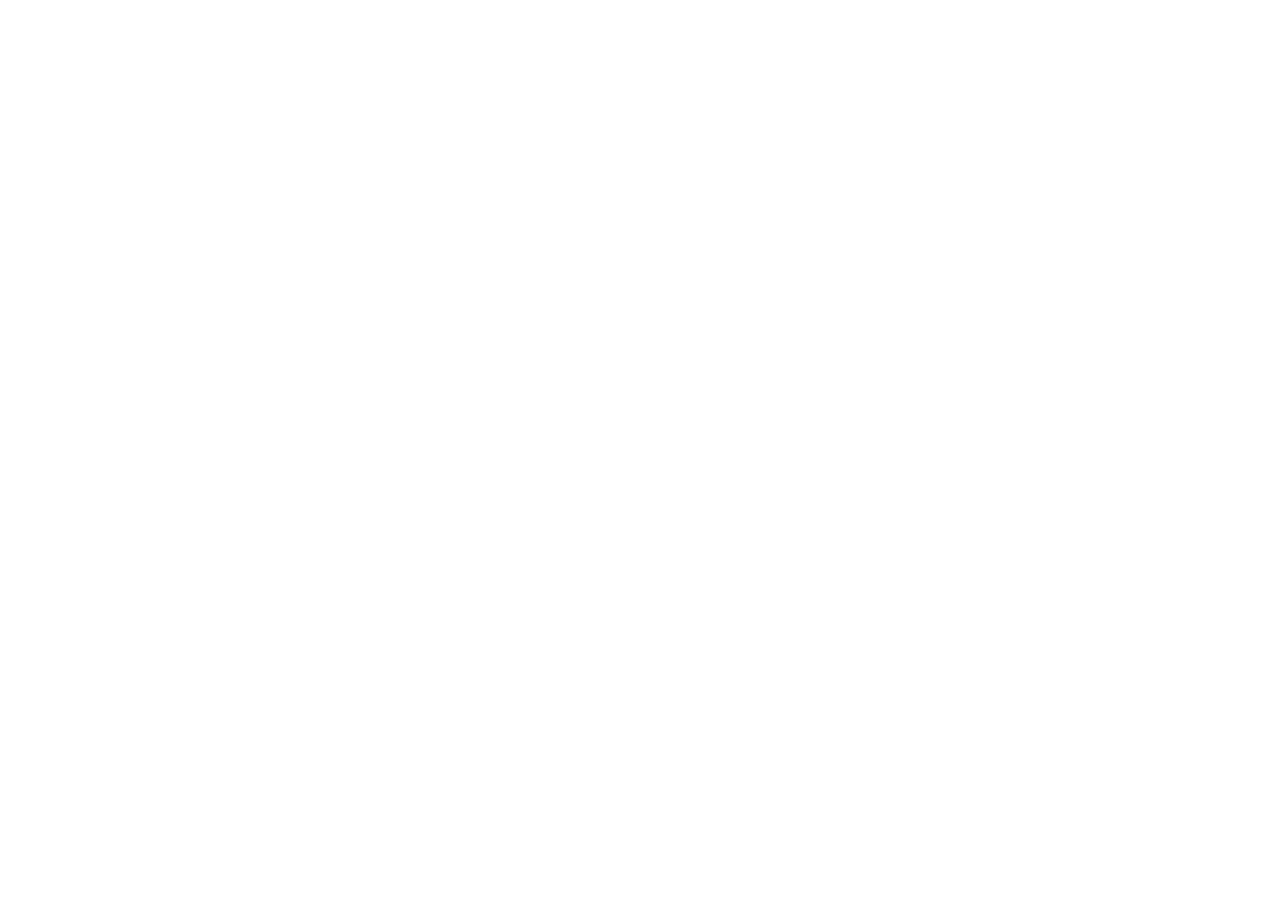
==== index.html @ 1cf108be "Add files via upload" ====
<!DOCTYPE html>
<html lang="nl">
	
<head>
	<meta charset="UTF-8">
	<meta name="author" content="jouw naam">
	<meta name="viewport" content="width=device-width, initial-scale=1">
	
	<title>Howdy FED2526</title>
	
	<link href="styles/style.css" rel="stylesheet">
	<link rel="icon" type="image/svg+xml" href="images/favicon.svg">
</head>

<body>
	<h1>Howdy FED2526</h1>

	<script defer src="scripts/script.js"></script>
</body>
	
</html>
---- styles/style.css ----
/**************/
/* CSS REMEDY */
/**************/
*, *::after, *::before {
  box-sizing:border-box;  
}

/*********************/
/* CUSTOM PROPERTIES */
/*********************/
:root {
	/* startje */
	--color-text:#111;
	--color-background:#eee;
}

/* ========== Basisreset ========== */
*,
*::before,
*::after {
  box-sizing: border-box;
  margin: 0;
  padding: 0;
}

/* ============================================
   GLOBAL
=============================================== */
body {
  font-family: 'Roboto', sans-serif;
  background: white;
  color: #fff;
  margin: 0;
}

/* ============================================
   HEADER
=============================================== */
header {
  background: #000;
  padding: 12px 20px;
  display: flex;
  justify-content: space-between;
  align-items: center;
}

/* Logo (directe link in header, niet de navigatielinks) */
header > a {
  color: #f8c400;
  font-size: 28px;
  font-weight: 700;
  text-decoration: none;
}

header nav ul {
  display: flex;
  gap: 20px;
  list-style: none;
}

header nav a {
  color: #fff;
  font-size: 15px;
  font-weight: 500;
  text-decoration: none;
}

header nav a:hover {
  color: #f8c400;
}

/* ============================================
   PLAYER HEADER SECTION
=============================================== */

/* Spelersnaam bovenaan in het artikel */
main article > header h1 {
  text-align: center;
  font-size: 40px;
  font-weight: 800;
  color: #fff;
  margin: 60px 0 40px 0;
  letter-spacing: 2px;
}

/* ============================================
   PLAYER INFO
=============================================== */

/* Sectie in het artikel met foto + details */
main article > section {
  width: 70%;
  margin: auto;
  display: grid;
  grid-template-columns: 1fr 1fr;
  gap: 40px;
}

/* Spelerfoto */
main article > section figure img {
  width: 100%;
  border-radius: 3px;
}

/* DetailsInfo (dl) */
main article > section dl {
  background: #efefef;
  color: #111;
  padding: 25px;
  border-radius: 3px;
}

main article > section dl dt {
  font-size: 13px;
  font-weight: 600;
  text-transform: uppercase;
  color: #777;
  margin-top: 14px;
}

main article > section dl dd {
  font-size: 17px;
  font-weight: 600;
  margin-bottom: 12px;
}

main article > section dl img {
  margin-right: 6px;
  height: 14px;
  vertical-align: middle;
}

/* ============================================
   SIDEBAR-ACHTIGE SECTIES (CONTACT, BERICHTEN, INFO, ZOEKEN, LOGO)
=============================================== */

/* Alle losse secties direct onder <main> (na het artikel) */
main > section {
  width: 80%;
  margin: 60px auto 20px auto;
  padding-bottom: 25px;
}

/* Kopjes van deze secties */
main > section h2 {
  font-size: 13px;
  color: #fff;
  font-weight: 600;
  text-transform: uppercase;
  margin-bottom: 18px;
  letter-spacing: 1px;
}

/* --------------------------------------------
   CONTACT (eerste section onder main)
--------------------------------------------- */

main > section:first-of-type p {
  color: #dcdcdc;
  font-size: 15px;
  margin-top: 10px;
}

main > section:first-of-type a[href^="mailto:"] {
  color: #f8c400;
  font-weight: 500;
  text-decoration: none;
}

/* --------------------------------------------
   RECENTE BERICHTEN (tweede section onder main)
--------------------------------------------- */

main > section:nth-of-type(2) ul {
  list-style: none;
}

main > section:nth-of-type(2) li {
  margin-bottom: 15px;
  border-bottom: 1px solid #333;
  padding-bottom: 10px;
}

main > section:nth-of-type(2) li a {
  font-size: 15px;
  color: #fff;
  text-decoration: none;
}

main > section:nth-of-type(2) li a:hover {
  color: #f8c400;
}

/* --------------------------------------------
   INFO-LINKS (derde section onder main)
--------------------------------------------- */

main > section:nth-of-type(3) ul {
  margin-top: 10px;
  margin-left: 20px;
}

main > section:nth-of-type(3) li {
  margin-bottom: 6px;
  color: #cfcfcf;
}

/* --------------------------------------------
   ZOEKEN (vierde section onder main)
--------------------------------------------- */

main > section:nth-of-type(4) input[type="search"] {
  width: 80%;
  padding: 10px;
  font-size: 15px;
  border: 0;
}

main > section:nth-of-type(4) button {
  padding: 10px;
  background: #ddd;
  border: none;
  cursor: pointer;
}

/* --------------------------------------------
   LOGO ONDER ZOEKEN (vijfde section onder main)
--------------------------------------------- */

main > section:nth-of-type(5) img {
  width: 250px;
}

/* ================================
   FOOTER
================================ */
footer {
  background: #111;
  text-align: center;
  padding: 18px;
  font-size: 13px;
  color: #aaa;
  margin-top: 100px;
}

/* ================================
   RESPONSIVE
================================ */
@media (max-width: 900px) {
  main article > section {
    grid-template-columns: 1fr;
    width: 85%;
  }

  main article > header h1 {
    font-size: 32px;
  }

  header nav ul {
    display: none;
  }
}

/****************/
/* JOUW STYLING */
/****************/
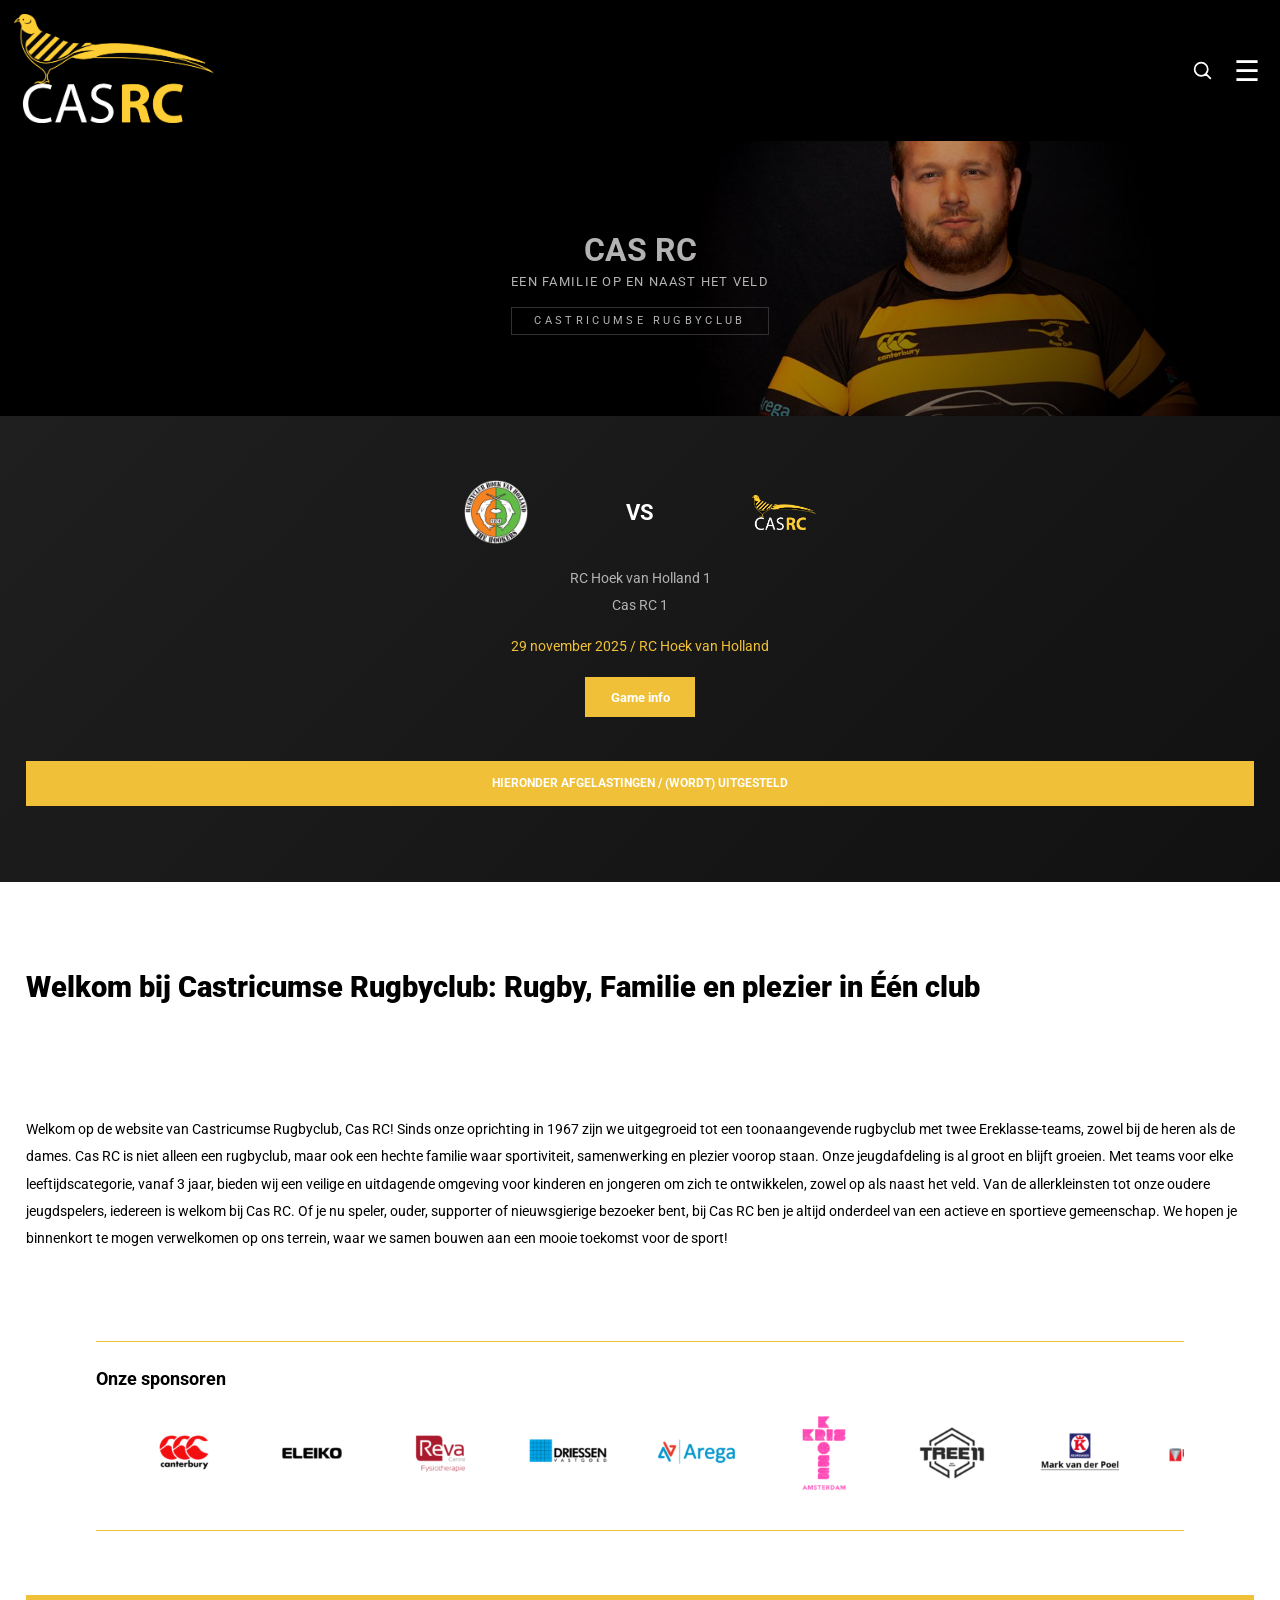
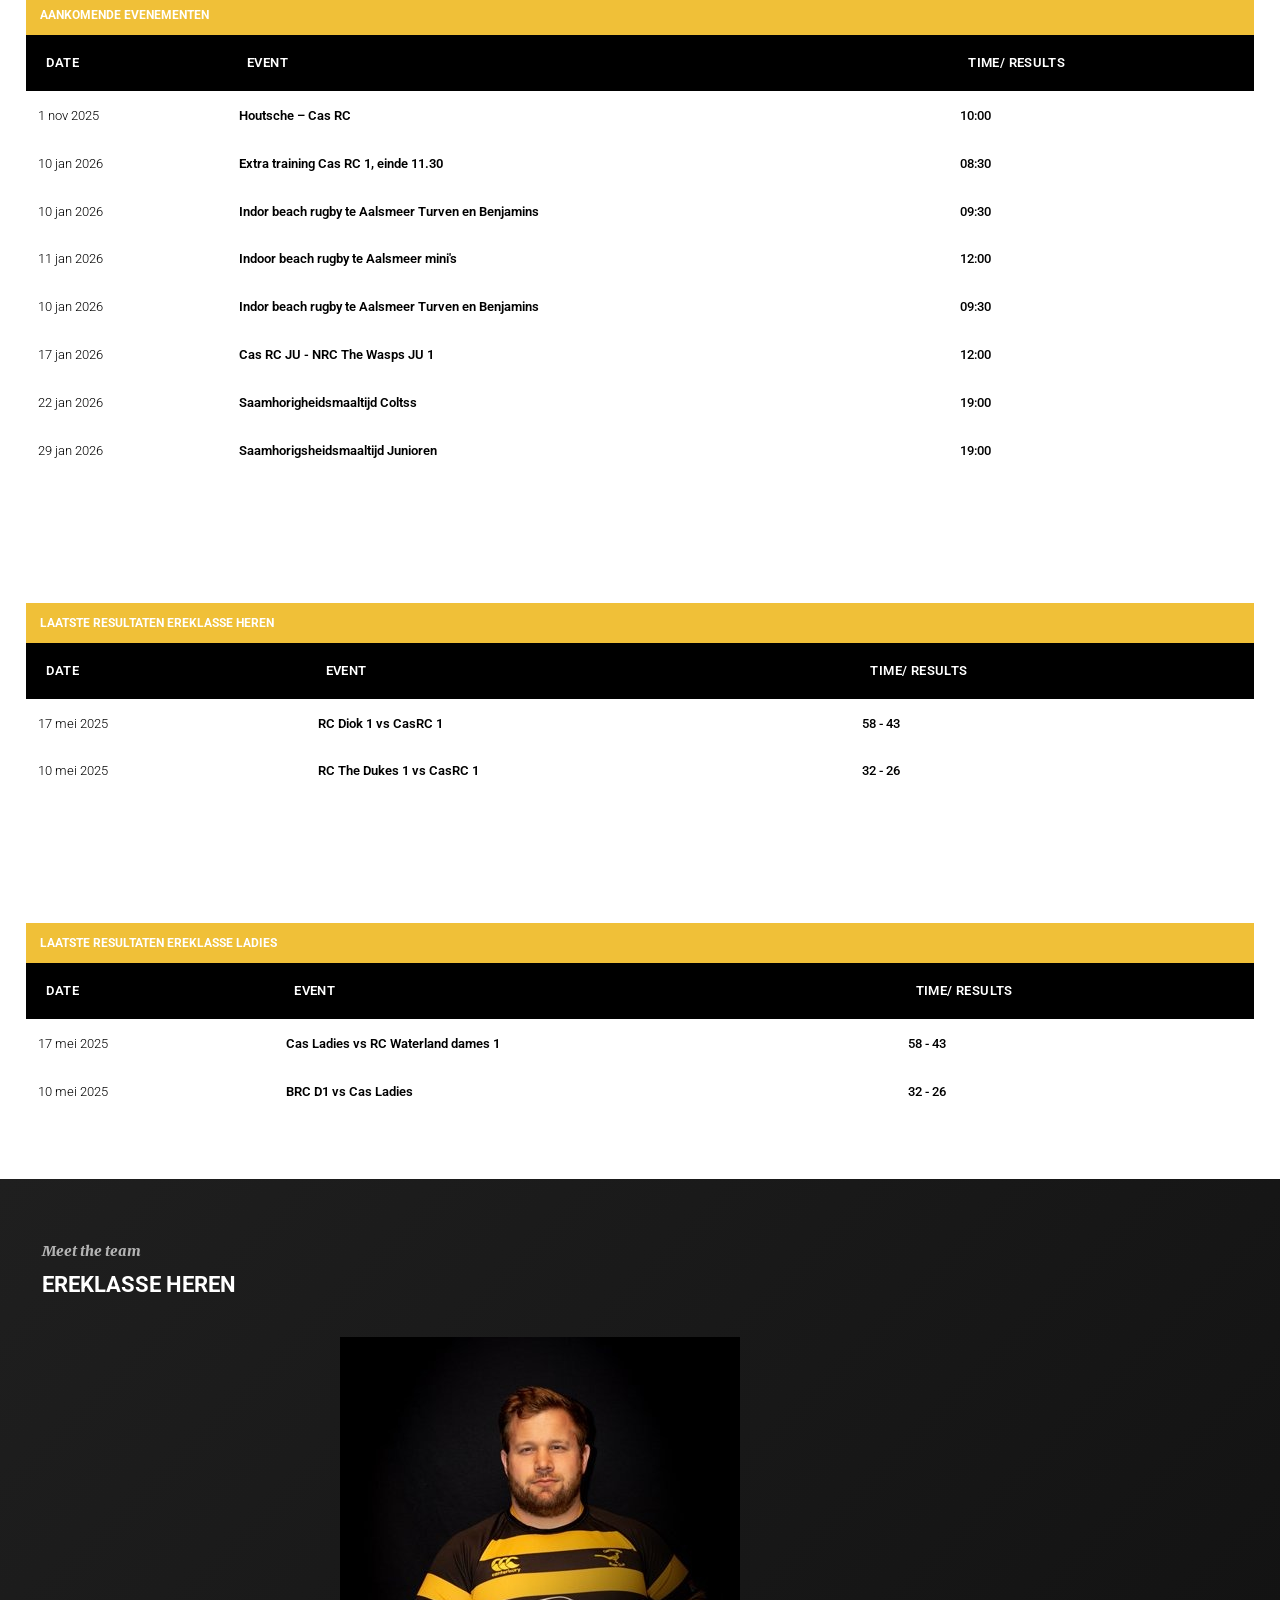
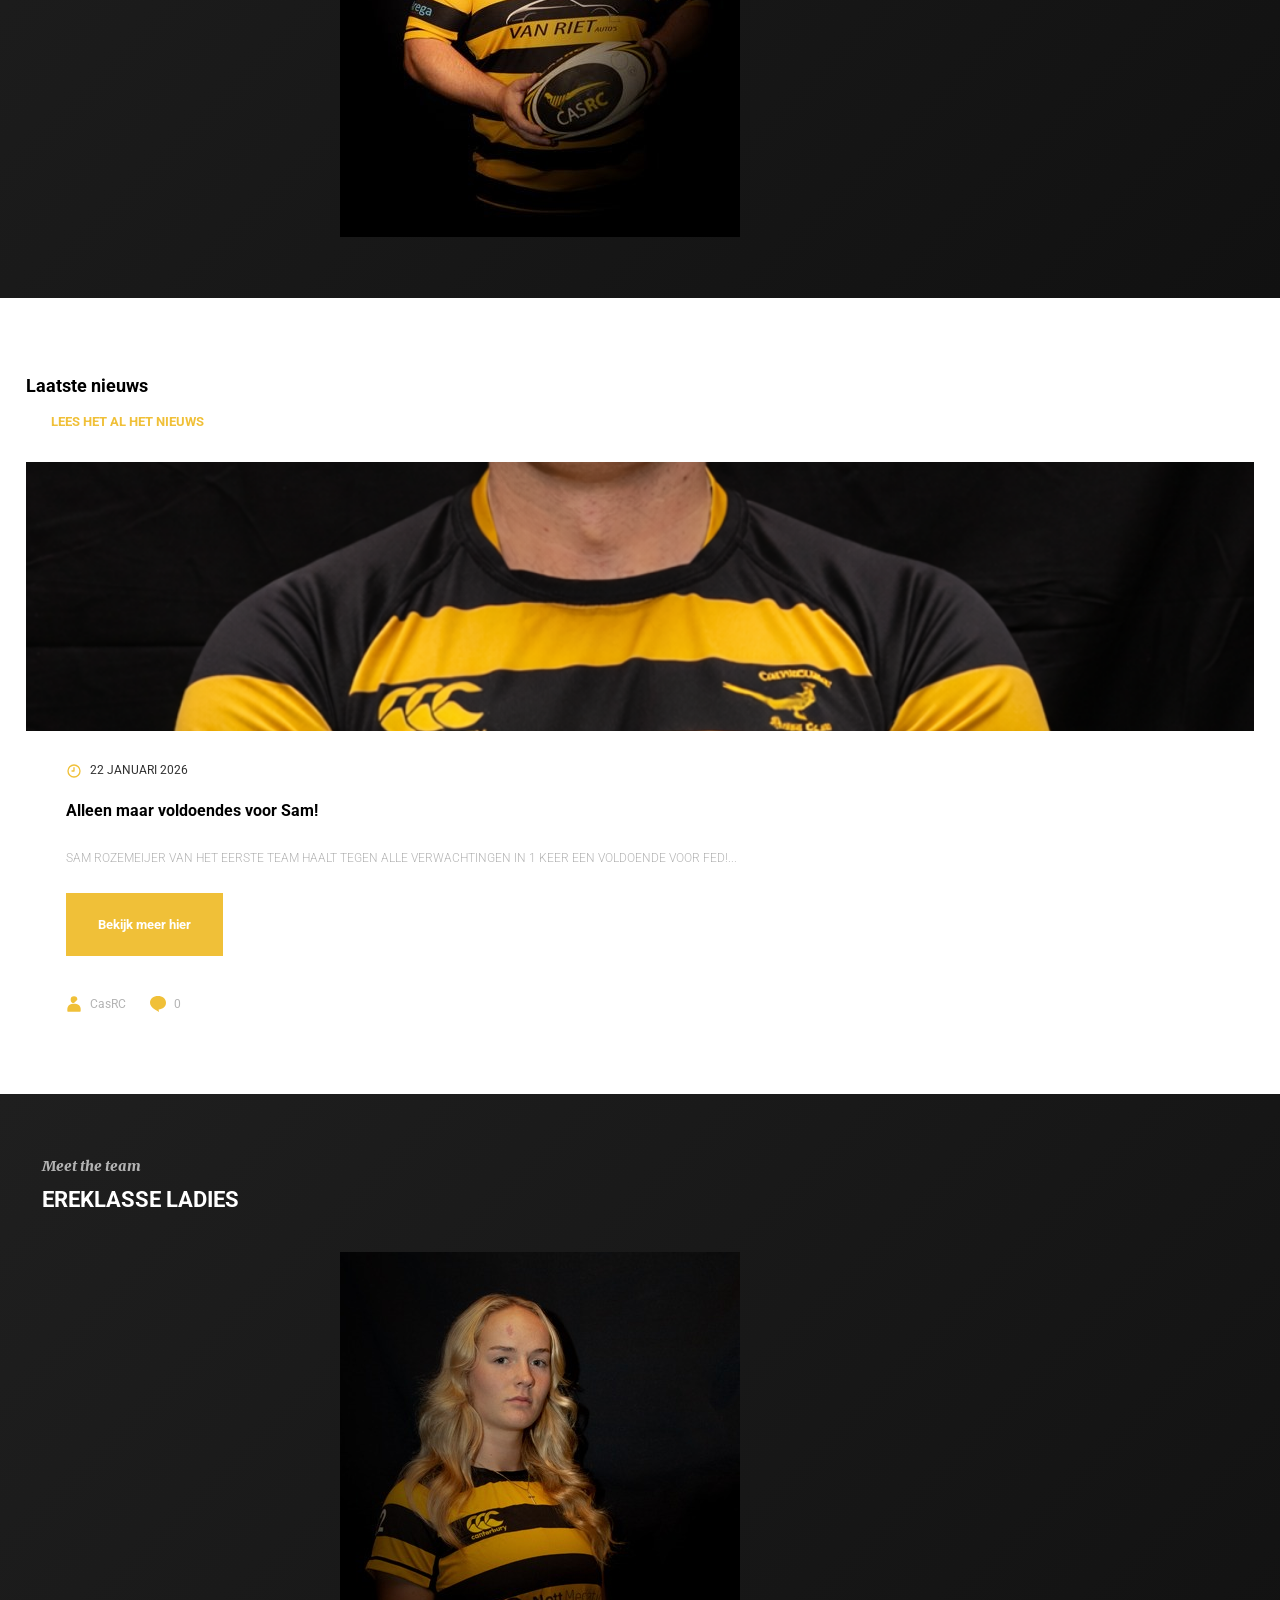
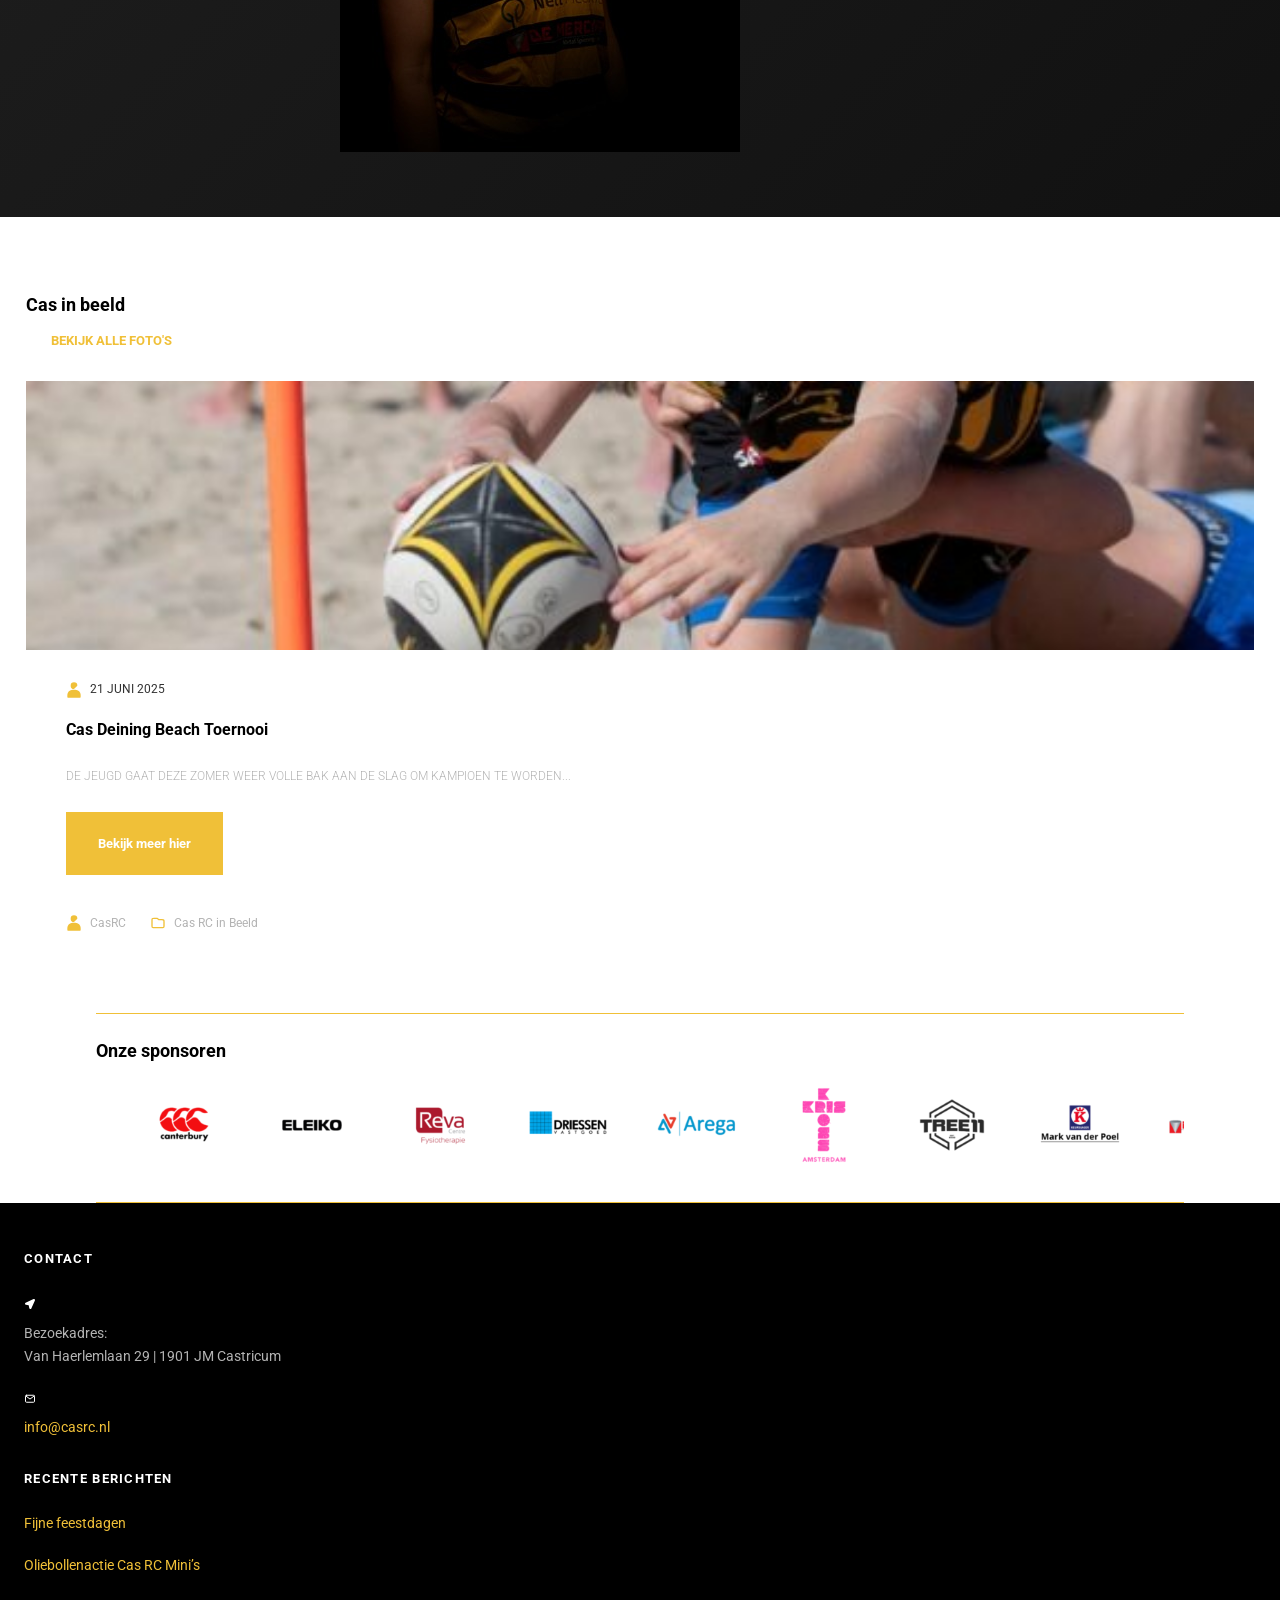
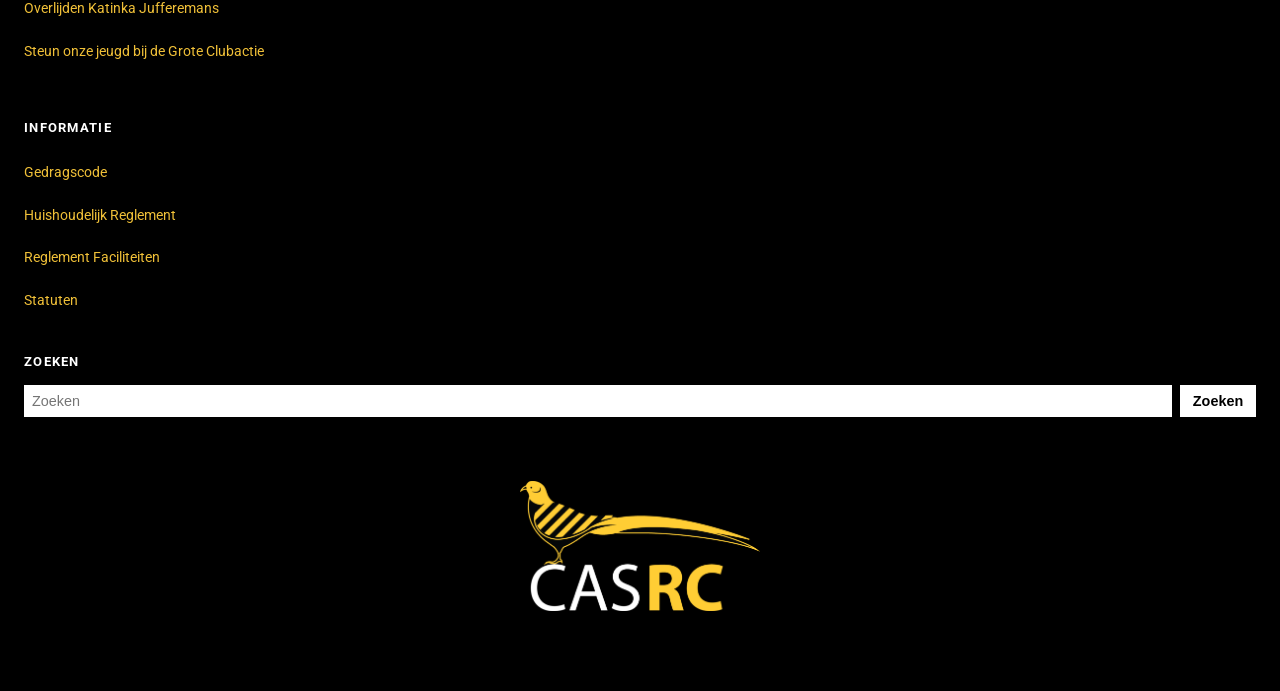
==== commit c096d7b5: "Update and rename Homepagina.html to index.html" ====
--- a/index.html
+++ b/index.html
@@ -1,21 +1,937 @@
-<!DOCTYPE html>
-<html lang="nl">
-	
-<head>
-	<meta charset="UTF-8">
-	<meta name="author" content="jouw naam">
-	<meta name="viewport" content="width=device-width, initial-scale=1">
-	
-	<title>Howdy FED2526</title>
-	
-	<link href="styles/style.css" rel="stylesheet">
-	<link rel="icon" type="image/svg+xml" href="images/favicon.svg">
-</head>
-
-<body>
-	<h1>Howdy FED2526</h1>
-
-	<script defer src="scripts/script.js"></script>
-</body>
-	
-</html>
+<!DOCTYPE html>
+<html lang="nl">
+
+<head>
+  <meta charset="UTF-8">
+  <title>Castricumse Rugby Club</title>
+  <meta name="viewport" content="width=device-width, initial-scale=1.0">
+  <link rel="stylesheet" href="styles/style-basis.css">
+  <link rel="stylesheet" href="styles/style-home.css">
+  <link rel="preconnect" href="https://fonts.googleapis.com">
+  <link rel="preconnect" href="https://fonts.gstatic.com" crossorigin>
+  <link href="https://fonts.googleapis.com/css2?family=Roboto:wght@400;500;700&display=swap" rel="stylesheet">
+
+</head>
+
+<body>
+
+  <!-- HEADER -->
+  <header>
+    <a href="index.html">
+      <img src="images/CasRC Logo.png" alt="Castricumse Rugby Club logo">
+    </a>
+
+    <nav>
+      <img src="images/search-svgrepo-com (4).svg" alt="Zoeken">
+      <button class="hamburger" aria-label="Menu openen">☰</button>
+
+      <ul>
+        <li><a href="#">Home</a></li>
+        <li><a href="#">Ereklasse</a></li>
+        <li><a href="#">Teams</a></li>
+        <li><a href="#">Nieuws</a></li>
+        <li><a href="#">Evenementen</a></li>
+        <li><a href="#">Club</a></li>
+        <li><a href="#">Lidmaatschap</a></li>
+        <li><a href="#">Shop</a></li>
+        <li><a href="#">Contact</a></li>
+      </ul>
+    </nav>
+  </header>
+
+  <main>
+
+    <!-- HERO -->
+    <section>
+      <h2>CAS RC</h2>
+      <p>Een familie op en naast het veld</p>
+      <h3>Castricumse Rugbyclub</h3>
+    </section>
+
+    <!-- Eerstvolgende wedstrijd -->
+    <section>
+
+      <figure>
+        <img src="images/logo-hoek-van-holland.png" alt="RC Hoek van Holland logo">
+        <span>VS</span>
+        <img src="images/CasRC Logo.png" alt="Cas RC logo">
+      </figure>
+
+      <p>RC Hoek van Holland 1</p>
+      <p>Cas RC 1</p>
+
+      <p>29 november 2025 / RC Hoek van Holland</p>
+
+      <a href="#">Game info</a>
+
+      <p>Hieronder afgelastingen / (wordt) uitgesteld</p>
+
+    </section>
+
+    <!-- WELKOM -->
+    <section>
+      <h1>Welkom bij Castricumse Rugbyclub: Rugby, Familie en plezier in Één club</h1>
+
+      <p>
+        Welkom op de website van Castricumse Rugbyclub, Cas RC! Sinds onze oprichting in 1967 zijn we uitgegroeid tot
+        een toonaangevende rugbyclub met twee Ereklasse-teams, zowel bij de heren als de dames. Cas RC is niet alleen
+        een rugbyclub, maar ook een hechte familie waar sportiviteit, samenwerking en plezier voorop staan.
+
+        Onze jeugdafdeling is al groot en blijft groeien. Met teams voor elke leeftijdscategorie, vanaf 3 jaar, bieden
+        wij een veilige en uitdagende omgeving voor kinderen en jongeren om zich te ontwikkelen, zowel op als naast het
+        veld. Van de allerkleinsten tot onze oudere jeugdspelers, iedereen is welkom bij Cas RC.
+
+        Of je nu speler, ouder, supporter of nieuwsgierige bezoeker bent, bij Cas RC ben je altijd onderdeel van een
+        actieve en sportieve gemeenschap. We hopen je binnenkort te mogen verwelkomen op ons terrein, waar we samen
+        bouwen aan een mooie toekomst voor de sport!
+      </p>
+
+    </section>
+
+    <!-- SPONSOREN -->
+    <section>
+      <h2>Onze sponsoren</h2>
+      <ul>
+        <li>
+          <a href="">
+            <img src="images/imgi_2_Canterbury-128x128.png" alt="">
+          </a>
+        </li>
+        <li>
+          <a href="">
+            <img src="images/imgi_3_Eleiko-128x128.png" alt="">
+          </a>
+        </li>
+        <li>
+          <a href="">
+            <img src="images/imgi_4_Reva-Fysiotherapie-128x128.png" alt="">
+          </a>
+        </li>
+        <li>
+          <a href="">
+            <img src="images/imgi_5_Driessen-Vastgoed-128x128.png" alt="">
+          </a>
+        </li>
+        <li>
+          <a href="">
+            <img src="images/imgi_6_Arega-Health-BV-128x128.png" alt="">
+          </a>
+        </li>
+        <li>
+          <a href="">
+            <img src="images/imgi_7_Kris-Kross-Amsterdam-128x128.png" alt="">
+          </a>
+        </li>
+        <li>
+          <a href="">
+            <img src="images/imgi_8_Tree-11-128x128.png" alt="">
+          </a>
+        </li>
+        <li>
+          <a href="">
+            <img src="images/imgi_9_broekhuis-Zwaag-128x128.png" alt="">
+          </a>
+        </li>
+        <li>
+          <a href="">
+            <img src="images/imgi_10_De-Mercuur-128x128.png" alt="">
+          </a>
+        </li>
+        <li>
+          <a href="">
+            <img src="images/imgi_11_Turnover-jeugdhulp-128x128.png" alt="">
+          </a>
+        </li>
+        <li>
+          <a href="">
+            <img src="images/imgi_12_Patina-3-128x128.png" alt="">
+          </a>
+        </li>
+        <li>
+          <a href="">
+            <img src="images/imgi_13_Patina-128x128.png" alt="">
+          </a>
+        </li>
+        <li>
+          <a href="">
+            <img src="images/imgi_14_Wil-Kops-zn-128x128.png" alt="">
+          </a>
+        </li>
+        <li>
+          <a href="">
+            <img src="images/imgi_15_Patina-2-128x128.png" alt="">
+          </a>
+        </li>
+        <li>
+          <a href="">
+            <img src="images/imgi_16_t-Behouden-Huys-Verzekeringen-128x128.png" alt="">
+          </a>
+        </li>
+        <li>
+          <a href="">
+            <img src="images/imgi_17_broekhuis-Zwaag-2-128x128.png" alt="">
+          </a>
+        </li>
+        <li>
+          <a href="">
+            <img src="images/imgi_18_TriFinance-1-128x128.png" alt="">
+          </a>
+        </li>
+        <li>
+          <a href="">
+            <img src="images/imgi_19_Biesterbosgroep-128x128.png" alt="">
+          </a>
+        </li>
+        <li>
+          <a href="">
+            <img src="images/imgi_20_Koster-elektrotechniek-128x128.png" alt="">
+          </a>
+        </li>
+        <li>
+          <a href="">
+            <img src="images/imgi_21_Johannas-Hof-128x128.png" alt="">
+          </a>
+        </li>
+        <li>
+          <a href="">
+            <img src="images/imgi_2_Canterbury-128x128.png" alt="">
+          </a>
+        </li>
+        <li>
+          <a href="">
+            <img src="images/imgi_3_Eleiko-128x128.png" alt="">
+          </a>
+        </li>
+        <li>
+          <a href="">
+            <img src="images/imgi_4_Reva-Fysiotherapie-128x128.png" alt="">
+          </a>
+        </li>
+        <li>
+          <a href="">
+            <img src="images/imgi_5_Driessen-Vastgoed-128x128.png" alt="">
+          </a>
+        </li>
+        <li>
+          <a href="">
+            <img src="images/imgi_6_Arega-Health-BV-128x128.png" alt="">
+          </a>
+        </li>
+        <li>
+          <a href="">
+            <img src="images/imgi_7_Kris-Kross-Amsterdam-128x128.png" alt="">
+          </a>
+        </li>
+        <li>
+          <a href="">
+            <img src="images/imgi_8_Tree-11-128x128.png" alt="">
+          </a>
+        </li>
+        <li>
+          <a href="">
+            <img src="images/imgi_9_broekhuis-Zwaag-128x128.png" alt="">
+          </a>
+        </li>
+        <li>
+          <a href="">
+            <img src="images/imgi_10_De-Mercuur-128x128.png" alt="">
+          </a>
+        </li>
+        <li>
+          <a href="">
+            <img src="images/imgi_11_Turnover-jeugdhulp-128x128.png" alt="">
+          </a>
+        </li>
+        <li>
+          <a href="">
+            <img src="images/imgi_12_Patina-3-128x128.png" alt="">
+          </a>
+        </li>
+        <li>
+          <a href="">
+            <img src="images/imgi_13_Patina-128x128.png" alt="">
+          </a>
+        </li>
+        <li>
+          <a href="">
+            <img src="images/imgi_14_Wil-Kops-zn-128x128.png" alt="">
+          </a>
+        </li>
+        <li>
+          <a href="">
+            <img src="images/imgi_15_Patina-2-128x128.png" alt="">
+          </a>
+        </li>
+        <li>
+          <a href="">
+            <img src="images/imgi_16_t-Behouden-Huys-Verzekeringen-128x128.png" alt="">
+          </a>
+        </li>
+        <li>
+          <a href="">
+            <img src="images/imgi_17_broekhuis-Zwaag-2-128x128.png" alt="">
+          </a>
+        </li>
+        <li>
+          <a href="">
+            <img src="images/imgi_18_TriFinance-1-128x128.png" alt="">
+          </a>
+        </li>
+        <li>
+          <a href="">
+            <img src="images/imgi_19_Biesterbosgroep-128x128.png" alt="">
+          </a>
+        </li>
+        <li>
+          <a href="">
+            <img src="images/imgi_20_Koster-elektrotechniek-128x128.png" alt="">
+          </a>
+        </li>
+        <li>
+          <a href="">
+            <img src="images/imgi_21_Johannas-Hof-128x128.png" alt="">
+          </a>
+        </li>
+        
+      </ul>
+    </section>
+
+    <!-- AANKOMENDE EVENTS -->
+    <section>
+      <h2>Aankomende evenementen</h2>
+
+      <div class="table-wrapper">
+        <table>
+          <thead>
+            <tr>
+              <th>Date</th>
+              <th>Event</th>
+              <th>Time/ Results</th>
+            </tr>
+          </thead>
+
+          <tbody>
+            <tr>
+              <td>1 nov 2025</td>
+              <td>Houtsche – Cas RC</td>
+              <td>10:00</td>
+            </tr>
+
+            <tr>
+              <td>10 jan 2026</td>
+              <td>Extra training Cas RC 1, einde 11.30</td>
+              <td>08:30</td>
+            </tr>
+
+            <tr>
+              <td>10 jan 2026</td>
+              <td>Indor beach rugby te Aalsmeer Turven en Benjamins</td>
+              <td>09:30</td>
+            </tr>
+
+            <tr>
+              <td>11 jan 2026</td>
+              <td>Indoor beach rugby te Aalsmeer mini's</td>
+              <td>12:00</td>
+            </tr>
+
+            <tr>
+              <td>10 jan 2026</td>
+              <td>Indor beach rugby te Aalsmeer Turven en Benjamins</td>
+              <td>09:30</td>
+            </tr>
+
+            <tr>
+              <td>17 jan 2026</td>
+              <td>Cas RC JU - NRC The Wasps JU 1</td>
+              <td>12:00</td>
+            </tr>
+
+            <tr>
+              <td>22 jan 2026</td>
+              <td>Saamhorigheidsmaaltijd Coltss</td>
+              <td>19:00</td>
+            </tr>
+
+            <tr>
+              <td>29 jan 2026</td>
+              <td>Saamhorigsheidsmaaltijd Junioren</td>
+              <td>19:00</td>
+            </tr>
+
+          </tbody>
+        </table>
+      </div>
+
+
+    </section>
+
+    <!-- UITSLAG HERREN -->
+    <section>
+      <h2>Laatste resultaten Ereklasse heren</h2>
+
+      <div class="table-wrapper">
+        <table>
+          <thead>
+            <tr>
+              <th>Date</th>
+              <th>Event</th>
+              <th>Time/ Results</th>
+            </tr>
+          </thead>
+
+          <tbody>
+            <tr>
+              <td>17 mei 2025</td>
+              <td>RC Diok 1 vs CasRC 1</td>
+              <td>58 - 43</td>
+            </tr>
+
+            <tr>
+              <td>10 mei 2025</td>
+              <td>RC The Dukes 1 vs CasRC 1</td>
+              <td>32 - 26</td>
+            </tr>
+
+          </tbody>
+        </table>
+      </div>
+
+
+    </section>
+
+    <!-- UITSLAG DAMES -->
+    <section>
+      <h2>Laatste resultaten Ereklasse ladies</h2>
+
+      <div class="table-wrapper">
+        <table>
+          <thead>
+            <tr>
+              <th>Date</th>
+              <th>Event</th>
+              <th>Time/ Results</th>
+            </tr>
+          </thead>
+
+          <tbody>
+            <tr>
+              <td>17 mei 2025</td>
+              <td>Cas Ladies vs RC Waterland dames 1</td>
+              <td>58 - 43</td>
+            </tr>
+
+            <tr>
+              <td>10 mei 2025</td>
+              <td>BRC D1 vs Cas Ladies</td>
+              <td>32 - 26</td>
+            </tr>
+
+          </tbody>
+        </table>
+      </div>
+
+
+    </section>
+
+    <!-- MEET THE TEAM HEREN-->
+    <section>
+      <p>Meet the team</p>
+      <h2>Ereklasse heren</h2>
+      <figure>
+        <a href="speler.html">
+          <img src="images/imgi_27_Roy-Schermer-Portret.jpg" alt="Speler Roy Schermer van Cas RC Ereklasse Heren">
+        </a>
+      </figure>
+
+    </section>
+
+    <!-- LAATSTE NIEUWS -->
+    <section>
+      <h2>Laatste nieuws</h2>
+      <a href="">Lees het al het nieuws</a>
+      <figure>
+        <img src="images/PortretSam.png" alt="Geslaagde student voor moeiljkste vak in zijn hele school carriere"
+          id="sam-trigger">
+      </figure>
+      <article>
+        <p>
+          <svg class="icon" viewBox="0 0 24 24" xmlns="http://www.w3.org/2000/svg" aria-hidden="true">
+
+            <path d="M12 7V12H9
+       M21 12C21 16.9706 16.9706 21 12 21
+       C7.02944 21 3 16.9706 3 12
+       C3 7.02944 7.02944 3 12 3
+       C16.9706 3 21 7.02944 21 12Z" fill="none" stroke="currentColor" stroke-width="2" stroke-linecap="round"
+              stroke-linejoin="round" />
+          </svg>
+
+
+
+
+          22 Januari 2026
+        </p>
+
+        <h3>Alleen maar voldoendes voor Sam!</h3>
+        <p>Sam Rozemeijer van het eerste team haalt tegen alle verwachtingen in 1 keer een voldoende voor FED!...</p>
+        <a href="#">Bekijk meer hier</a>
+
+        <ul>
+          <li>
+            <p>
+              <svg class="icon" viewBox="0 0 48 48" aria-hidden="true">
+                <path d="M24,21A10,10,0,1,1,34,11,10,0,0,1,24,21Z" fill="currentColor" />
+                <path d="M42,47H6a2,2,0,0,1-2-2V39A16,16,0,0,1,20,23h8A16,16,0,0,1,44,39v6A2,2,0,0,1,42,47Z"
+                  fill="currentColor" />
+              </svg>
+              CasRC
+            </p>
+          </li>
+          <li>
+            <p>
+              <svg class="icon" viewBox="0 0 512 512" aria-hidden="true">
+                <path d="M512,217.098C512,88.186,397.392,3.765,256,3.765S0,88.186,0,217.098c0,79.52,55.216,154.785,155.608,213.344
+       l133.02,77.794l-13.216-78.402C407.726,422.47,512,340.049,512,217.098z" fill="currentColor" />
+              </svg>
+
+              0
+          </li>
+          </p>
+        </ul>
+      </article>
+
+    </section>
+
+    <!-- MEET THE TEAM LADIES-->
+    <section>
+      <p>Meet the team</p>
+      <h2>Ereklasse ladies</h2>
+      <figure>
+        <button id="ladies-trigger" aria-label="Schakel dames-thema">
+          <img src="images/imgi_56_Britt-Aafjes.jpg" alt="Speler Britt Aafjes van Cas RC Ereklasse Dames">
+        </button>
+      </figure>
+
+    </section>
+
+
+    <!-- CAS IN BEELD -->
+    <section>
+      <h2>Cas in beeld</h2>
+      <a href="">Bekijk alle foto's</a>
+      <figure>
+        <img
+          src="images/imgi_68_Zaterdag-21-06-2025-Cas-Deining-Cup-een-Beach-Toernooi-voor-Turven-en-Benjamins-8-550x500.jpg"
+          alt="Rugbyende kinderen op beach rugby toernooi">
+      </figure>
+      <article>
+        <p>
+          <svg class="icon" viewBox="0 0 48 48" aria-hidden="true">
+            <path d="M24,21A10,10,0,1,1,34,11,10,0,0,1,24,21Z" fill="currentColor" />
+            <path d="M42,47H6a2,2,0,0,1-2-2V39A16,16,0,0,1,20,23h8A16,16,0,0,1,44,39v6A2,2,0,0,1,42,47Z"
+              fill="currentColor" />
+          </svg>
+          21 juni 2025
+        </p>
+
+        <h3>Cas Deining Beach Toernooi</h3>
+        <p>De jeugd gaat deze zomer weer volle bak aan de slag om kampioen te worden...</p>
+        <a href="#">Bekijk meer hier</a>
+
+        <ul>
+          <li>
+            <p>
+              <svg class="icon" viewBox="0 0 48 48" aria-hidden="true">
+                <path d="M24,21A10,10,0,1,1,34,11,10,0,0,1,24,21Z" fill="currentColor" />
+                <path d="M42,47H6a2,2,0,0,1-2-2V39A16,16,0,0,1,20,23h8A16,16,0,0,1,44,39v6A2,2,0,0,1,42,47Z"
+                  fill="currentColor" />
+              </svg>
+              CasRC
+            </p>
+          </li>
+          <li>
+            <p>
+              <svg class="icon" viewBox="0 0 24 24" aria-hidden="true">
+                <path
+                  d="M3 8.2C3 7.07989 3 6.51984 3.21799 6.09202C3.40973 5.71569 3.71569 5.40973 4.09202 5.21799C4.51984 5 5.0799 5 6.2 5H9.67452C10.1637 5 10.4083 5 10.6385 5.05526C10.8425 5.10425 11.0376 5.18506 11.2166 5.29472C11.4184 5.4184 11.5914 5.59135 11.9373 5.93726L12.0627 6.06274C12.4086 6.40865 12.5816 6.5816 12.7834 6.70528C12.9624 6.81494 13.1575 6.89575 13.3615 6.94474C13.5917 7 13.8363 7 14.3255 7H17.8C18.9201 7 19.4802 7 19.908 7.21799C20.2843 7.40973 20.5903 7.71569 20.782 8.09202C21 8.51984 21 9.0799 21 10.2V15.8C21 16.9201 21 17.4802 20.782 17.908C20.5903 18.2843 20.2843 18.5903 19.908 18.782C19.4802 19 18.9201 19 17.8 19H6.2C5.07989 19 4.51984 19 4.09202 18.782C3.71569 18.5903 3.40973 18.2843 3.21799 17.908C3 17.4802 3 16.9201 3 15.8V8.2Z"
+                  fill="none" stroke="currentColor" stroke-width="2" stroke-linecap="round" stroke-linejoin="round" />
+              </svg>
+
+              </svg>
+              Cas RC in Beeld
+            </p>
+          </li>
+        </ul>
+      </article>
+
+    </section>
+
+    <!-- SPONSOREN -->
+    <section>
+      <h2>Onze sponsoren</h2>
+      <ul>
+        <li>
+          <a href="">
+            <img src="images/imgi_2_Canterbury-128x128.png" alt="">
+          </a>
+        </li>
+        <li>
+          <a href="">
+            <img src="images/imgi_3_Eleiko-128x128.png" alt="">
+          </a>
+        </li>
+        <li>
+          <a href="">
+            <img src="images/imgi_4_Reva-Fysiotherapie-128x128.png" alt="">
+          </a>
+        </li>
+        <li>
+          <a href="">
+            <img src="images/imgi_5_Driessen-Vastgoed-128x128.png" alt="">
+          </a>
+        </li>
+        <li>
+          <a href="">
+            <img src="images/imgi_6_Arega-Health-BV-128x128.png" alt="">
+          </a>
+        </li>
+        <li>
+          <a href="">
+            <img src="images/imgi_7_Kris-Kross-Amsterdam-128x128.png" alt="">
+          </a>
+        </li>
+        <li>
+          <a href="">
+            <img src="images/imgi_8_Tree-11-128x128.png" alt="">
+          </a>
+        </li>
+        <li>
+          <a href="">
+            <img src="images/imgi_9_broekhuis-Zwaag-128x128.png" alt="">
+          </a>
+        </li>
+        <li>
+          <a href="">
+            <img src="images/imgi_10_De-Mercuur-128x128.png" alt="">
+          </a>
+        </li>
+        <li>
+          <a href="">
+            <img src="images/imgi_11_Turnover-jeugdhulp-128x128.png" alt="">
+          </a>
+        </li>
+        <li>
+          <a href="">
+            <img src="images/imgi_12_Patina-3-128x128.png" alt="">
+          </a>
+        </li>
+        <li>
+          <a href="">
+            <img src="images/imgi_13_Patina-128x128.png" alt="">
+          </a>
+        </li>
+        <li>
+          <a href="">
+            <img src="images/imgi_14_Wil-Kops-zn-128x128.png" alt="">
+          </a>
+        </li>
+        <li>
+          <a href="">
+            <img src="images/imgi_15_Patina-2-128x128.png" alt="">
+          </a>
+        </li>
+        <li>
+          <a href="">
+            <img src="images/imgi_16_t-Behouden-Huys-Verzekeringen-128x128.png" alt="">
+          </a>
+        </li>
+        <li>
+          <a href="">
+            <img src="images/imgi_17_broekhuis-Zwaag-2-128x128.png" alt="">
+          </a>
+        </li>
+        <li>
+          <a href="">
+            <img src="images/imgi_18_TriFinance-1-128x128.png" alt="">
+          </a>
+        </li>
+        <li>
+          <a href="">
+            <img src="images/imgi_19_Biesterbosgroep-128x128.png" alt="">
+          </a>
+        </li>
+        <li>
+          <a href="">
+            <img src="images/imgi_20_Koster-elektrotechniek-128x128.png" alt="">
+          </a>
+        </li>
+        <li>
+          <a href="">
+            <img src="images/imgi_21_Johannas-Hof-128x128.png" alt="">
+          </a>
+        </li>
+        <li>
+          <a href="">
+            <img src="images/imgi_2_Canterbury-128x128.png" alt="">
+          </a>
+        </li>
+        <li>
+          <a href="">
+            <img src="images/imgi_3_Eleiko-128x128.png" alt="">
+          </a>
+        </li>
+        <li>
+          <a href="">
+            <img src="images/imgi_4_Reva-Fysiotherapie-128x128.png" alt="">
+          </a>
+        </li>
+        <li>
+          <a href="">
+            <img src="images/imgi_5_Driessen-Vastgoed-128x128.png" alt="">
+          </a>
+        </li>
+        <li>
+          <a href="">
+            <img src="images/imgi_6_Arega-Health-BV-128x128.png" alt="">
+          </a>
+        </li>
+        <li>
+          <a href="">
+            <img src="images/imgi_7_Kris-Kross-Amsterdam-128x128.png" alt="">
+          </a>
+        </li>
+        <li>
+          <a href="">
+            <img src="images/imgi_8_Tree-11-128x128.png" alt="">
+          </a>
+        </li>
+        <li>
+          <a href="">
+            <img src="images/imgi_9_broekhuis-Zwaag-128x128.png" alt="">
+          </a>
+        </li>
+        <li>
+          <a href="">
+            <img src="images/imgi_10_De-Mercuur-128x128.png" alt="">
+          </a>
+        </li>
+        <li>
+          <a href="">
+            <img src="images/imgi_11_Turnover-jeugdhulp-128x128.png" alt="">
+          </a>
+        </li>
+        <li>
+          <a href="">
+            <img src="images/imgi_12_Patina-3-128x128.png" alt="">
+          </a>
+        </li>
+        <li>
+          <a href="">
+            <img src="images/imgi_13_Patina-128x128.png" alt="">
+          </a>
+        </li>
+        <li>
+          <a href="">
+            <img src="images/imgi_14_Wil-Kops-zn-128x128.png" alt="">
+          </a>
+        </li>
+        <li>
+          <a href="">
+            <img src="images/imgi_15_Patina-2-128x128.png" alt="">
+          </a>
+        </li>
+        <li>
+          <a href="">
+            <img src="images/imgi_16_t-Behouden-Huys-Verzekeringen-128x128.png" alt="">
+          </a>
+        </li>
+        <li>
+          <a href="">
+            <img src="images/imgi_17_broekhuis-Zwaag-2-128x128.png" alt="">
+          </a>
+        </li>
+        <li>
+          <a href="">
+            <img src="images/imgi_18_TriFinance-1-128x128.png" alt="">
+          </a>
+        </li>
+        <li>
+          <a href="">
+            <img src="images/imgi_19_Biesterbosgroep-128x128.png" alt="">
+          </a>
+        </li>
+        <li>
+          <a href="">
+            <img src="images/imgi_20_Koster-elektrotechniek-128x128.png" alt="">
+          </a>
+        </li>
+        <li>
+          <a href="">
+            <img src="images/imgi_21_Johannas-Hof-128x128.png" alt="">
+          </a>
+        </li>
+        <li>
+          <a href="">
+            <img src="images/imgi_2_Canterbury-128x128.png" alt="">
+          </a>
+        </li>
+        <li>
+          <a href="">
+            <img src="images/imgi_3_Eleiko-128x128.png" alt="">
+          </a>
+        </li>
+        <li>
+          <a href="">
+            <img src="images/imgi_4_Reva-Fysiotherapie-128x128.png" alt="">
+          </a>
+        </li>
+        <li>
+          <a href="">
+            <img src="images/imgi_5_Driessen-Vastgoed-128x128.png" alt="">
+          </a>
+        </li>
+        <li>
+          <a href="">
+            <img src="images/imgi_6_Arega-Health-BV-128x128.png" alt="">
+          </a>
+        </li>
+        <li>
+          <a href="">
+            <img src="images/imgi_7_Kris-Kross-Amsterdam-128x128.png" alt="">
+          </a>
+        </li>
+        <li>
+          <a href="">
+            <img src="images/imgi_8_Tree-11-128x128.png" alt="">
+          </a>
+        </li>
+        <li>
+          <a href="">
+            <img src="images/imgi_9_broekhuis-Zwaag-128x128.png" alt="">
+          </a>
+        </li>
+        <li>
+          <a href="">
+            <img src="images/imgi_10_De-Mercuur-128x128.png" alt="">
+          </a>
+        </li>
+        <li>
+          <a href="">
+            <img src="images/imgi_11_Turnover-jeugdhulp-128x128.png" alt="">
+          </a>
+        </li>
+        <li>
+          <a href="">
+            <img src="images/imgi_12_Patina-3-128x128.png" alt="">
+          </a>
+        </li>
+        <li>
+          <a href="">
+            <img src="images/imgi_13_Patina-128x128.png" alt="">
+          </a>
+        </li>
+        <li>
+          <a href="">
+            <img src="images/imgi_14_Wil-Kops-zn-128x128.png" alt="">
+          </a>
+        </li>
+        <li>
+          <a href="">
+            <img src="images/imgi_15_Patina-2-128x128.png" alt="">
+          </a>
+        </li>
+        <li>
+          <a href="">
+            <img src="images/imgi_16_t-Behouden-Huys-Verzekeringen-128x128.png" alt="">
+          </a>
+        </li>
+        <li>
+          <a href="">
+            <img src="images/imgi_17_broekhuis-Zwaag-2-128x128.png" alt="">
+          </a>
+        </li>
+        <li>
+          <a href="">
+            <img src="images/imgi_18_TriFinance-1-128x128.png" alt="">
+          </a>
+        </li>
+        <li>
+          <a href="">
+            <img src="images/imgi_19_Biesterbosgroep-128x128.png" alt="">
+          </a>
+        </li>
+        <li>
+          <a href="">
+            <img src="images/imgi_20_Koster-elektrotechniek-128x128.png" alt="">
+          </a>
+        </li>
+        <li>
+          <a href="">
+            <img src="images/imgi_21_Johannas-Hof-128x128.png" alt="">
+          </a>
+        </li>
+      </ul>
+    </section>
+
+    <!-- FOOTER CONTENT -->
+    <footer>
+      <section>
+        <h2>Contact</h2>
+
+        <img src="images/cursor-svgrepo-com.svg" alt="Navigatie icoon">
+        <p>
+          Bezoekadres:<br>
+          Van Haerlemlaan 29 | 1901 JM Castricum
+        </p>
+
+        <img src="images/mail-svgrepo-com.svg" alt="E-Mail icoon">
+        <p>
+          <a href="mailto:info@casrc.nl">info@casrc.nl</a>
+        </p>
+
+        <h2>Recente berichten</h2>
+
+        <ul>
+          <li><a href="#">Fijne feestdagen</a></li>
+          <li><a href="#">Oliebollenactie Cas RC Mini’s</a></li>
+          <li><a href="#">Overlijden Katinka Jufferemans</a></li>
+          <li><a href="#">Steun onze jeugd bij de Grote Clubactie</a></li>
+        </ul>
+      </section>
+
+      <section>
+        <h2>Informatie</h2>
+
+        <ul>
+          <li><a href="#">Gedragscode</a></li>
+          <li><a href="#">Huishoudelijk Reglement</a></li>
+          <li><a href="#">Reglement Faciliteiten</a></li>
+          <li><a href="#">Statuten</a></li>
+        </ul>
+
+        <h2>Zoeken</h2>
+
+        <form action="#">
+          <input type="search" placeholder="Zoeken">
+          <button type="submit">Zoeken</button>
+        </form>
+
+        <figure>
+          <img src="images/CasRC Logo.png" alt="Castricumse Rugbyclub logo">
+        </figure>
+      </section>
+
+    </footer>
+    <audio id="sam-audio" preload="auto">
+      <source src="Audio/Party Music.mp3" type="audio/mpeg">
+    </audio>
+    <audio id="sparkle" preload="auto">
+      <source src="Audio/Sparkle.mp3" type="audio/mpeg">
+    </audio>
+    <button id="scroll-top" aria-label="Scroll naar boven">
+      <img src="images/arrow-up-svgrepo-com.svg" alt="Scroll to top icoon" aria-hidden="true">
+    </button>
+    <script src="scripts/script.js"></script>
+</body>
+
+</html>
--- a/styles/style-basis.css
+++ b/styles/style-basis.css
@@ -0,0 +1,417 @@
+/* ============================= */
+/* CUSTOM PROPERTIES */
+/* ============================= */
+
+@font-face {
+  font-family: "MTP";
+  src: url("../Merriweather-BlackItalic.ttf") format("truetype");
+  font-weight: 400;
+  font-style: normal;
+}
+
+:root {
+  --color-primary: #f0c038;
+  --color-dark: #000;
+  --color-light: #fff;
+  --color-grey: #313131;
+  --light-txt-grey: #b3b3b3;
+  --color-border-dark: #181818;
+  --color-footer-bg-start: #111;
+  --color-footer-bg-end: #1f1f1f;
+
+  --font-base: "Roboto", Arial, sans-serif;
+}
+
+
+/* LADIES  */
+
+body.dames {
+  --color-primary: #fd8bf4;   
+  --color-dark: #8d002f;
+  --color-light: #ffb6cc;
+  --color-grey: #fdb9ff;
+  --light-txt-grey: #af2692;
+  --color-border-dark: #610337;
+  --color-footer-bg-start: #ff81b5;
+  --color-footer-bg-end: #e739a5;
+}
+
+/* ============================= */
+/* BASIS / RESET */
+/* ============================= */
+
+*,
+*::before,
+*::after {
+  box-sizing: border-box;
+}
+
+html,
+body {
+  margin: 0;
+  max-width: 100%;
+  overflow-x: hidden;
+  font-family: var(--font-base);
+  background: var(--color-light);
+  color: var(--color-dark);
+}
+
+/* ============================= */
+/* TYPOGRAFIE */
+/* ============================= */
+
+h1 {
+  font-size: 1.8rem;
+  font-weight: 900;
+}
+
+h2 {
+  font-size: 1.1rem;
+}
+
+h3 {
+  font-size: 1rem;
+}
+
+p {
+  font-size: 0.9rem;
+  line-height: 1.6;
+}
+
+/* ============================= */
+/* ICONEN */
+/* ============================= */
+.icon {
+  width: 16px;
+  height: 16px;
+  color: var(--color-primary);
+  flex-shrink: 0;
+}
+
+/* ============================= */
+/* HEADER */
+/* ============================= */
+
+header {
+  background: var(--color-dark);
+  padding: 0.9rem;
+  display: flex;
+  align-items: center;
+  justify-content: space-between;
+}
+
+header a img {
+  width: 12.5rem;
+}
+
+/* ============================= */
+/* HERO */
+/* ============================= */
+
+main > section:nth-of-type(1) {
+  background: url("../images/header achtegrond.jpg") center / cover no-repeat;
+  color: var(--color-light);
+  text-align: center;
+  padding: 5.6rem 1.3rem 4.4rem;
+}
+
+main > section:nth-of-type(1) h2 {
+  font-size: 2rem;
+  margin: 0;
+  color: var(--light-txt-grey);
+  font-weight: 700;
+}
+
+main > section:nth-of-type(1) p {
+  font-size: 0.8rem;
+  letter-spacing: 0.1em;
+  text-transform: uppercase;
+  color: var(--light-txt-grey);
+  margin: 0.2rem 0;
+}
+
+main > section:nth-of-type(1) h3 {
+  font-size: 0.7rem;
+  font-weight: 400;
+  text-transform: uppercase;
+  letter-spacing: 0.3em;
+  color: var(--light-txt-grey);
+  border: 1px solid var(--color-grey);
+  padding: 0.4rem 1.4rem;
+  display: inline-block;
+}
+
+/* ============================= */
+/* NAV MENU (HAMBURGER) */
+/* ============================= */
+
+nav {
+  display: flex;
+  align-items: center;
+  gap: 0.9rem;
+}
+
+nav img {
+  width: 1.3rem;
+}
+
+/* verborgen menu */
+nav ul {
+  list-style: none;
+  margin: 0;
+  padding: 0;
+
+  position: fixed;
+  top: 0;
+  right: 0;
+  width: 100%;
+  height: 100vh;
+
+  background: var(--color-grey);
+
+  display: flex;
+  flex-direction: column;
+  justify-content: center;
+
+  transform: translateX(100%);
+  transition: transform 0.3s ease;
+
+  z-index: 1000;
+}
+
+/* open toestand */
+nav ul.open {
+  transform: translateX(0);
+}
+
+/* menu items */
+nav ul li {
+  padding: 1rem 2rem;
+  border-bottom: 1px var(--color-grey);
+}
+
+nav ul li a {
+  color: var(--color-light);
+  text-decoration: none;
+  font-size: 0.9rem;
+  text-transform: uppercase;
+  display: block;
+}
+
+/* hamburger knop */
+.hamburger {
+  background: none;
+  border: none;
+  color: var(--color-light);
+  font-size: 1.8rem;
+  cursor: pointer;
+  z-index: 1100;
+}
+
+/* ============================= */
+/* ALGEMENE ELEMENTEN */
+/* ============================= */
+
+main button {
+  background: var(--color-primary);
+  border: none;
+  padding: 0.8rem 1.1rem;
+  font-size: 0.9rem;
+  cursor: pointer;
+}
+
+/* ============================= */
+/* FOOTER */
+/* ============================= */
+
+footer {
+  background: var(--color-dark);
+  color: var(--color-light);
+  padding: 3rem 1.5rem 2rem;
+  font-family: var(--font-base);
+}
+
+footer section {
+  margin-bottom: 3rem;
+}
+
+footer h2 {
+  color: var(--color-light);
+  font-size: 0.8rem;
+  text-transform: uppercase;
+  letter-spacing: 0.1em;
+  margin-bottom: 1rem;
+  margin-top: 2rem;
+}
+
+footer h2:first-of-type {
+  margin-top: 0;
+}
+
+footer p {
+  font-size: 0.9rem;
+  line-height: 1.6;
+  margin: 0.5rem 0;
+  color: var(--light-txt-grey) ; 
+}
+
+footer a {
+  color: var(--color-primary);
+  text-decoration: none;
+}
+
+footer a:hover {
+  color: var(--color-primary);
+}
+
+footer ul {
+  list-style: none;
+  padding: 0;
+  margin: 0;
+}
+
+footer li {
+  padding: 0.8rem 0;
+  border-bottom: 1px var(--color-dark);
+  font-size: 0.9rem;
+}
+
+footer li:last-child {
+  border-bottom: none;
+}
+
+footer form {
+  display: flex;
+  gap: 0.5rem;
+  margin-top: 1rem;
+}
+
+footer input[type="search"] {
+  flex: 1;
+  padding: 0.5rem;
+  border: none;
+  font-size: 0.9rem;
+}
+
+footer button {
+  background: var(--color-light);
+  border: none;
+  padding: 0.5rem 0.8rem;
+  font-weight: bold;
+}
+
+footer figure {
+  margin: 3rem auto 0;
+  display: flex;
+  justify-content: center;
+}
+
+footer img{
+    width: 12px;
+    margin-top: 1rem;
+}
+
+footer figure img{
+  width: 15rem;
+  height: auto;
+}
+
+#scroll-top {
+  position: fixed;
+  right: 1.2rem;
+  bottom: 1.2rem;
+
+  width: 3rem;
+  height: 3rem;
+  border-radius: 50%;
+
+  background: var(--color-grey);
+  border: none;
+
+  display: flex;
+  align-items: center;
+  justify-content: center;
+
+  cursor: pointer;
+  z-index: 1000;
+
+  opacity: 0;
+  pointer-events: none;
+  transform: translateY(10px);
+  transition: opacity 0.3s ease, transform 0.3s ease;
+}
+
+/* ============================= */
+/* TERUG NAAR TOPKNOP */
+/* ============================= */
+
+#scroll-top {
+  position: fixed;
+  right: 1.2rem;
+  bottom: 1.2rem;
+
+  width: 3rem;
+  height: 3rem;
+  border-radius: 50%;
+
+  background: var(--color-grey);
+  border: none;
+
+  display: flex;
+  align-items: center;
+  justify-content: center;
+
+  cursor: pointer;
+  z-index: 2000;
+
+  opacity: 0;
+  pointer-events: none;
+  transform: translateY(10px);
+  transition: opacity 0.3s ease, transform 0.3s ease;
+}
+
+#scroll-top img {
+  width: 1.2rem;
+  height: 1.2rem;
+}
+
+/* zichtbaarheid */
+#scroll-top.visible {
+  opacity: 1;
+  pointer-events: auto;
+  transform: translateY(0);
+}
+
+/* ============================= */
+/* PREFERS REDUCED MOTION */
+/* ============================= */
+
+@media (prefers-reduced-motion: reduce) {
+
+  /* Zet alles uit */
+  *,
+  *::before,
+  *::after {
+    animation-duration: 0.001ms !important;
+    animation-iteration-count: 1 !important;
+    transition-duration: 0.001ms !important;
+    scroll-behavior: auto !important;
+  }
+
+  /* sponsor-slider */
+  main > section:nth-of-type(4) > ul,
+  main > section:nth-of-type(12) > ul {
+    animation: none !important;
+  }
+
+  /* geen disco :,(*/
+  body.sam-party {
+    animation: none !important;
+    background-color: var(--color-dark);
+  }
+
+  /* geen dansje :,( */
+  body.sam-party #sam-trigger {
+    animation: none !important;
+  }
+}
--- a/styles/style-home.css
+++ b/styles/style-home.css
@@ -0,0 +1,429 @@
+/* ============================= */
+/* CUSTOM PROPERTIES */
+/* ============================= */
+
+:root {
+  --color-primary: #f0c038;
+  --color-dark: #000;
+  --color-light: #fff;
+  --color-grey: #313131;
+  --light-txt-grey: #b3b3b3;
+  --color-border-dark: #181818;
+  --color-footer-bg-start: #111;
+  --color-footer-bg-end: #1f1f1f;
+
+  --font-base: "Roboto", Arial, sans-serif;
+}
+
+
+/* ============================= */
+/* INTRO TEKST */
+/* ============================= */
+
+main>section:nth-of-type(3) p {
+  color: var(--color-dark);
+  font-size: 0.9rem;
+  line-height: 1.9;
+  margin-bottom: 1.5rem;
+  margin-top: 7rem;
+}
+
+/* ============================= */
+/* TABELLEN */
+/* ============================= */
+
+.table-wrapper {
+  max-width: 100%;
+  overflow-x: auto;
+  -webkit-overflow-scrolling: touch;
+}
+
+table {
+  width: 100%;
+  min-width: 37.5rem;
+  border-collapse: collapse;
+  font-size: 0.9rem;
+}
+
+thead th {
+  background: var(--color-dark);
+  color: var(--color-light);
+  text-align: left;
+  padding: 1.3rem;
+  white-space: nowrap;
+  font-size: 0.8rem;
+  font-weight: 600;
+  letter-spacing: 0.03em;
+  text-transform: uppercase;
+}
+
+tbody td {
+  padding: 0.9rem 0.8rem;
+  font-weight: 300;
+  font-size: 0.8rem;
+  color: var(--color-dark);
+  line-height: 1.5;
+}
+
+tbody td:nth-child(2) {
+  font-weight: 600;
+  color: var(--color-dark);
+}
+
+tbody td:nth-child(3) {
+  font-weight: 500;
+  color: var(--color-dark);
+}
+
+/* ============================= */
+/* EERSTVOLGENDE WEDSTRIJD  */
+/* ============================= */
+
+main > section:nth-of-type(2) {
+  background: linear-gradient(
+  135deg,
+  var(--color-footer-bg-end),
+  var(--color-footer-bg-start)
+);
+  color: var(--color-light);
+  text-align: center;
+  padding: 3rem 1.5rem 0;
+}
+
+/* TEAMS */
+main > section:nth-of-type(2) figure {
+  display: flex;
+  align-items: center;
+  justify-content: space-between;
+  max-width: 22rem;
+  margin: 0 auto 1.5rem;
+}
+
+main > section:nth-of-type(2) figure img {
+  width: 4rem;
+  height: auto;
+}
+
+main > section:nth-of-type(2) figure span {
+  font-size: 1.4rem;
+  font-weight: 700;
+}
+
+/* TEAM NAMEN */
+main > section:nth-of-type(2) p:nth-of-type(1),
+main > section:nth-of-type(2) p:nth-of-type(2) {
+  font-size: 0.85rem;
+  color: var(--light-txt-grey);
+  margin: 0.3rem 0;
+}
+
+/* DATUM EN TEAM */
+main > section:nth-of-type(2) p:nth-of-type(3) {
+  color: var(--color-primary);
+  font-size: .85rem;
+  margin: 1.2rem 0;
+}
+
+/* GAME INFO KNOP */
+main > section:nth-of-type(2) a {
+  display: inline-block;
+  background: var(--color-primary);
+  color: var(--color-light);
+  text-decoration: none;
+  font-size: 0.8rem;
+  font-weight: 700;
+  padding: 0.8rem 1.6rem;
+  margin-bottom: 2rem;
+}
+
+/* STATUSBALK */
+main > section:nth-of-type(2) p:last-of-type {
+  background: var(--color-primary);
+  color: var(--color-light);
+  font-size: 0.75rem;
+  font-weight: 700;
+  text-transform: uppercase;
+  padding: 0.8rem;
+  width: 100%;
+}
+
+
+/* ============================= */
+/* NIEUWS ARTIKELEN */
+/* ============================= */
+
+main>section:nth-of-type(9) article,
+main>section:nth-of-type(11) article {
+  max-width: 100%;
+  margin: 0 2.5rem;
+}
+
+main>section:nth-of-type(9) figure,
+main>section:nth-of-type(11) figure {
+  height: 18.8rem;
+  overflow: hidden;
+  margin: 0;
+}
+
+main>section:nth-of-type(9) figure img,
+main>section:nth-of-type(11) figure img {
+  width: 100%;
+  height: 100%;
+  object-fit: cover;
+}
+
+main>section:nth-of-type(9) article>p,
+main>section:nth-of-type(11) article>p {
+  display: flex;
+  align-items: center;
+  gap: 0.5rem;
+  font-size: 0.75rem;
+  color: var(--color-grey);
+  text-transform: uppercase;
+  margin: 1.9rem 0 0.3rem;
+}
+
+main>section:nth-of-type(9) article>p:nth-of-type(2),
+main>section:nth-of-type(11) article>p:nth-of-type(2) {
+  font-weight: 300;
+  color: var(--light-txt-grey);
+  margin-top: -0.3em;
+}
+
+main>section:nth-of-type(9) h3,
+main>section:nth-of-type(11) h3 {
+  font-size: 1rem;
+  margin: 1.3rem 0rem 2rem;
+}
+
+main>section:nth-of-type(9) article>a,
+main>section:nth-of-type(11) article>a {
+  display: inline-block;
+  background: var(--color-primary);
+  color: var(--color-light);
+  text-decoration: none;
+  padding: 1.5rem 2rem;
+  font-size: 0.8rem;
+  font-weight: bold;
+  margin-top: 1.3rem;
+  margin-bottom: -0.6rem;
+}
+
+main>section:nth-of-type(9)>a,
+main>section:nth-of-type(11)>a {
+  color: var(--color-primary);
+  text-decoration: none;
+  padding: -1.5rem -2rem;
+  font-weight: 700;
+  font-size: 0.8rem;
+  text-transform: uppercase;
+  padding: 2em;
+}
+
+main>section:nth-of-type(9) article>p img,
+main>section:nth-of-type(11) article>p img {
+  width: 0.9rem;
+}
+
+main>section:nth-of-type(9) figure img,
+main>section:nth-of-type(11) figure img {
+  width: 100%;
+  display: block;
+  margin-top: 2em;
+}
+
+main>section:nth-of-type(9) ul,
+main>section:nth-of-type(11) ul {
+  list-style: none;
+  display: flex;
+  gap: 1.3rem;
+}
+
+main>section:nth-of-type(9) article>ul,
+main>section:nth-of-type(11) article>ul {
+  display: flex;
+  gap: 1.5rem;
+  margin-top: 3em;
+  padding: 0;
+  list-style: none;
+}
+
+main>section:nth-of-type(9) article>ul p,
+main>section:nth-of-type(11) article>ul p {
+  display: flex;
+  align-items: center;
+  gap: 0.5rem;
+  font-size: 0.75rem;
+  color: var(--light-txt-grey);
+  margin: 0;
+}
+
+main>section:nth-of-type(9) article>ul img,
+main>section:nth-of-type(11) article>ul img {
+  width: 0.9rem;
+  height: 0.9rem;
+  flex-shrink: 0;
+}
+
+/* ============================= */
+/* CONTENT SECTIES */
+/* ============================= */
+
+main>section:not(:first-of-type) {
+  padding: 4rem 1.6rem;
+}
+
+main>section:nth-of-type(4),
+main>section:nth-of-type(12) {
+  padding: 0.8rem 0;
+}
+
+/* ============================= */
+/* SPONSORS */
+/* ============================= */
+
+main>section:nth-of-type(4),
+main>section:nth-of-type(12) {
+  overflow: hidden;
+  width: 85%;
+  border-top: 1px solid var(--color-primary);
+  border-bottom: 1px solid var(--color-primary);
+  margin: 0 auto;
+}
+
+main>section:nth-of-type(4)>ul,
+main>section:nth-of-type(12)>ul {
+  display: flex;
+  align-items: center;
+  gap: 2rem;
+  list-style: none;
+  animation: slide 8s linear infinite;
+}
+
+main>section:nth-of-type(4) img,
+main>section:nth-of-type(12) img {
+  width: 6rem;
+  height: auto;
+  display: block;
+}
+
+
+/* ============================= */
+/* TABEL TITELS */
+/* ============================= */
+
+main>section:nth-of-type(5)>h2,
+main>section:nth-of-type(6)>h2,
+main>section:nth-of-type(7)>h2 {
+  background: var(--color-primary);
+  color: var(--color-light);
+  padding: 0.8rem 0.9rem;
+  margin: 0;
+  font-size: 0.75rem;
+  text-transform: uppercase;
+}
+
+/* ============================= */
+/* MEET THE PLAYER */
+/* ============================= */
+
+main>section:nth-of-type(8),
+main>section:nth-of-type(10) {
+  background: linear-gradient(
+  135deg,
+  var(--color-footer-bg-end),
+  var(--color-footer-bg-start)
+);
+  color: var(--color-light);
+  text-align: left;
+  padding: 3.8rem 1.3rem;
+}
+
+main>section:nth-of-type(8) p,
+main>section:nth-of-type(10) p {
+  font-family: MTP;
+}
+
+main>section:nth-of-type(8) p,
+main>section:nth-of-type(10) p {
+  font-style: italic;
+  font-size: 0.9rem;
+  font-weight: 400;
+  color: var(--light-txt-grey);
+  margin: 0 0 0.5rem 1.3rem;
+}
+
+main>section:nth-of-type(8) h2,
+main>section:nth-of-type(10) h2 {
+  font-size: 1.4rem;
+  font-weight: 700;
+  text-transform: uppercase;
+  color: var(--color-light);
+  margin: 0 0 2.5rem 1.3rem;
+}
+
+main>section:nth-of-type(8) figure,
+main>section:nth-of-type(10) figure {
+  margin: 0 auto;
+  max-width: 37.5rem;
+}
+
+main>section:nth-of-type(8) img,
+main>section:nth-of-type(10) img {
+  max-width: 100%;
+  height: auto;
+  display: block;
+}
+
+#ladies-trigger {
+  background: none;
+  padding: 0;
+}
+
+#ladies-trigger img {
+  display: block;
+}
+
+/* ============================= */
+/* ANIMATIE */
+/* ============================= */
+
+/* Sponsoren */
+
+@keyframes slide {
+  from {
+    transform: translateX(0);
+  }
+
+  to {
+    transform: translateX(-50%);
+  }
+}
+
+/* SAM PARTY ANIMATIES */
+
+body.sam-party #sam-trigger {
+  animation: dansje 0.5s ease-in-out infinite;
+}
+
+body.sam-party {
+  animation: discoBackground 1s linear infinite;
+}
+
+@keyframes dansje {
+  0% { transform: translateY(0) rotate(0deg); animation-timing-function: ease-out;}
+  20% { transform: translateY(-10px) rotate(-5deg);animation-timing-function: ease-in-out;}
+  40% { transform: translateY(0) rotate(5deg);animation-timing-function: ease-out;}
+  60% { transform: translateY(-10px) rotate(-5deg);animation-timing-function: ease-in-out;}
+  80% { transform: translateY(0) rotate(5deg);animation-timing-function: ease-out;}
+  100% { transform: translateY(0) rotate(0deg);animation-timing-function: ease-in-out;}
+}
+
+@keyframes discoBackground {
+  0%   { background-color: #000000; }
+  20%  { background-color: #f0c038; }
+  40%  { background-color: #ff2f92; }
+  60%  { background-color: #00c2ff; }
+  80%  { background-color: #7cff00; }
+  100% { background-color: #000000; }
+}
